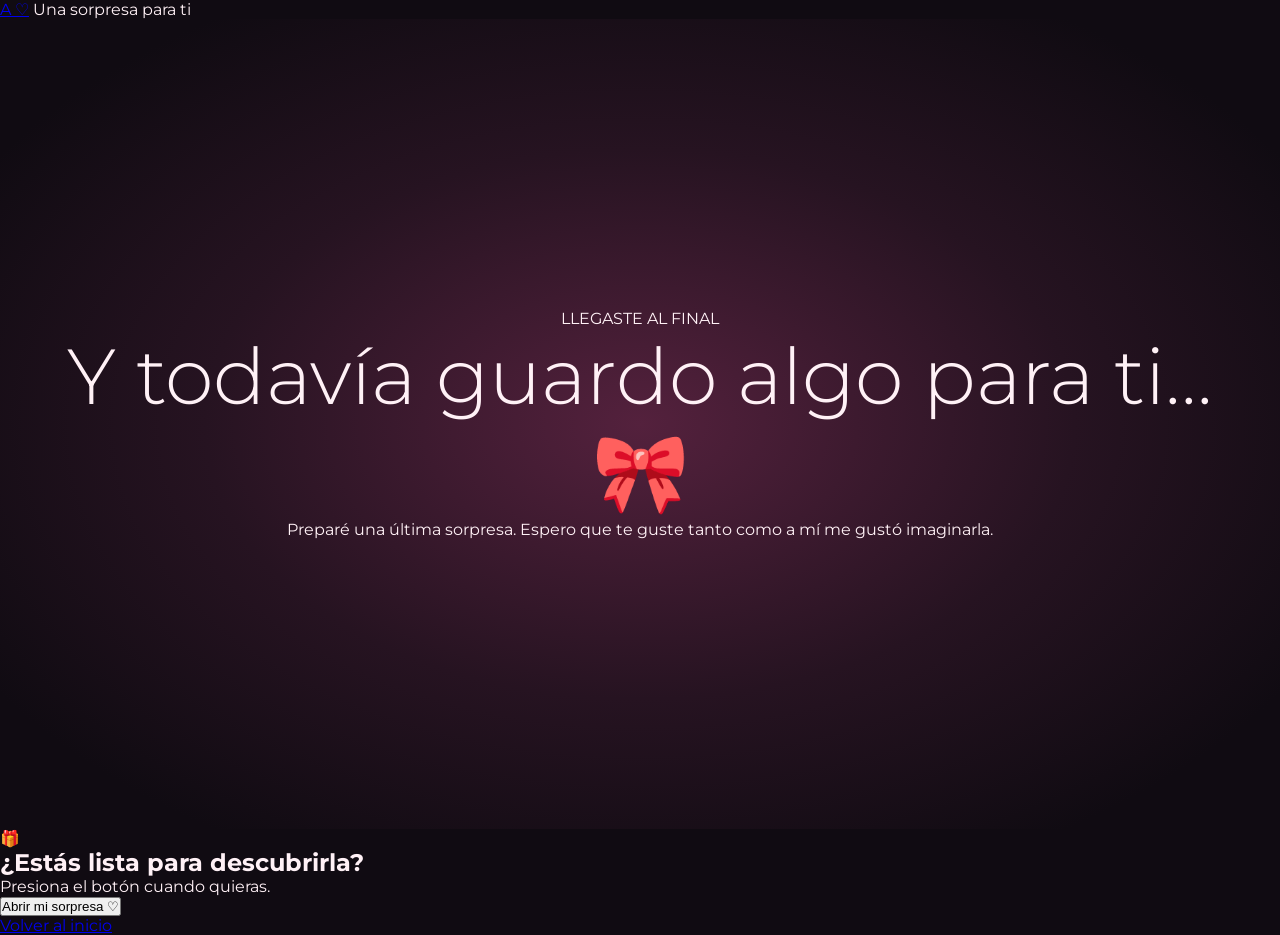
==== regalo.html @ 2ad6db89 "Add regalo.html with surprise content" ====
<!DOCTYPE html>
<html lang="es">
<head>
    <meta charset="UTF-8">
    <meta name="viewport" content="width=device-width, initial-scale=1.0">
    <title>Una última sorpresa ♡</title>
    <link rel="stylesheet" href="style.css">
</head>
<body>

    <nav class="navbar">
        <a href="index.html">A ♡</a>
        <span>Una sorpresa para ti</span>
    </nav>

    <main class="container">
        <section class="hero">
            <p class="etiqueta">LLEGASTE AL FINAL</p>
            <h1>Y todavía guardo algo para ti... 🎀</h1>
            <p>
                Preparé una última sorpresa. Espero que te guste
                tanto como a mí me gustó imaginarla.
            </p>
        </section>

        <section class="card regalo-card">
            <div class="caja-regalo">🎁</div>
            <h2>¿Estás lista para descubrirla?</h2>
            <p>Presiona el botón cuando quieras.</p>

            <button class="boton" onclick="mostrarRegalo()">
                Abrir mi sorpresa ♡
            </button>

            <div id="sorpresaFinal" hidden>
                <div class="separador"></div>

                <h2>Una historia que me gusta imaginar 🖤</h2>

                <p>
                    Quizás no crecimos juntos, pero si pudiera imaginar
                    una historia bonita, me gustaría que en ella nuestros
                    caminos se encontraran desde el principio.
                    Y si la vida nos lo permite, que podamos compartir
                    muchos momentos más. Juntos, hasta donde el corazón
                    nos lleve. ♡
                </p>

                <div class="video-contenedor">
                    <video controls playsinline>
                        <source src="video/video-abigail.mp4" type="video/mp4">
                        Tu navegador no puede reproducir este video.
                    </video>
                </div>

                <div class="separador"></div>

                <h2>Y tu regalo es... 🎀</h2>

                <p>
                    Una salida, una comida, un paseo, una aventura
                    o cualquier cosita que te haga ilusión.
                    Quiero invitarte a vivir un momento bonito conmigo,
                    si tú también quieres. Tú eliges qué te gustaría hacer. ♡
                </p>

                <p class="firma">
                    Gracias por llegar hasta aquí. ♡
                </p>
            </div>
        </section>

        <a href="index.html" class="boton">Volver al inicio</a>
    </main>

    <script src="script.js"></script>
</body>
</html>
---- style.css ----
@import url('https://fonts.googleapis.com/css2?family=Great+Vibes&family=Montserrat:wght@300;400;500;600;700&display=swap');

:root {
  --pink: #f3a2c2;
  --light-pink: #ffd9e8;
  --dark: #100b12;
  --card: #21131e;
  --muted: #cbb7c3;
}

* {
  margin: 0;
  padding: 0;
  box-sizing: border-box;
}

html {
  scroll-behavior: smooth;
}

body {
  background: var(--dark);
  color: #fff1f6;
  font-family: 'Montserrat', sans-serif;
  overflow-x: hidden;
}

.topbar {
  width: 100%;
  padding: 22px 8%;
  display: flex;
  justify-content: space-between;
  align-items: center;
  border-bottom: 1px solid #49283a;
  background: #100b12;
}

.brand {
  font-family: 'Great Vibes', cursive;
  color: var(--pink);
  font-size: 32px;
}

.top-label {
  color: #d7a2ba;
  font-size: 9px;
  letter-spacing: 3px;
}

.flag {
  font-size: 22px;
}

.hero {
  min-height: 90vh;
  position: relative;
  display: flex;
  flex-direction: column;
  justify-content: center;
  align-items: center;
  text-align: center;
  padding: 80px 25px;
  overflow: hidden;
  background:
    radial-gradient(ellipse at center, #54213d 0%, #261321 48%, #100b12 85%);
}

.eyebrow {
  color: var(--pink);
  font-size: 10px;
  letter-spacing: 4px;
  margin-bottom: 25px;
}

.hero h1 {
  font-size: clamp(42px, 8vw, 78px);
  font-weight: 300;
}

.hero h1 span {
  color: var(--pink);
  font-family: 'Great Vibes', cursive;
  font-size: 1.4em;
}

.hero-heart {
  font-size: 85px;
  color: var(--pink);
  margin: 20px;
  animation: heartbeat 1.7s infinite;
  text-shadow: 0 0 30px #f3a2c277;
}

.hero-text {
  color: var(--muted);
  font-size: 13px;
  line-height: 2;
  max-width: 500px;
  margin-bottom: 25px;
}

.small-note {
  color: #b68da1;
  font-size: 10px;
  letter-spacing: 1px;
  margin-bottom: 30px;
}

.main-button {
  display: inline-block;
  padding: 16px 28px;
  border-radius: 50px;
  background: var(--pink);
  color: #261321;
  font-size: 12px;
  font-weight: 700;
  text-decoration: none;
  transition: .3s;
  box-shadow: 0 0 25px #f3a2c233;
}

.main-button:hover {
  transform: translateY(-5px);
  background: var(--light-pink);
  box-shadow: 0 0 35px #f3a2c277;
}

.main-button span {
  margin-left: 8px;
}

.scroll-note {
  position: absolute;
  bottom: 25px;
  display: flex;
  flex-direction: column;
  gap: 8px;
  color: #b68da1;
  font-size: 8px;
  letter-spacing: 3px;
}

.floating-heart {
  position: absolute;
  color: #f3a2c244;
  font-size: 35px;
  animation: float 5s ease-in-out infinite;
}

.heart-one {
  top: 20%;
  left: 15%;
}

.heart-two {
  top: 35%;
  right: 15%;
  animation-delay: 1s;
}

.heart-three {
  bottom: 20%;
  left: 22%;
  animation-delay: 2s;
}

.intro-section {
  max-width: 750px;
  margin: auto;
  padding: 100px 25px;
  text-align: center;
}

.intro-section h2 {
  font-size: 32px;
  margin-bottom: 20px;
  font-weight: 500;
}

.intro-section > p:not(.eyebrow) {
  color: var(--muted);
  line-height: 2;
  font-size: 13px;
}

.mini-card {
  margin: 45px auto 0;
  padding: 35px 20px;
  max-width: 400px;
  background: linear-gradient(140deg, #321a2b, #1b111b);
  border: 1px solid #75405b;
  border-radius: 18px;
}

.mini-card span {
  font-size: 35px;
}

.mini-card h3 {
  margin: 15px 0 10px;
  font-size: 15px;
}

.mini-card p {
  color: var(--muted);
  font-size: 12px;
  line-height: 1.8;
}

footer {
  padding: 25px;
  text-align: center;
  border-top: 1px solid #49283a;
  color: #a78296;
  font-size: 9px;
  letter-spacing: 3px;
}

@keyframes heartbeat {
  0%, 100% { transform: scale(1); }
  50% { transform: scale(1.12); }
}

@keyframes float {
  0%, 100% { transform: translateY(0) rotate(0deg); }
  50% { transform: translateY(-25px) rotate(12deg); }
}

@media (max-width: 600px) {
  .topbar {
    padding: 18px;
  }

  .top-label {
    font-size: 7px;
    letter-spacing: 1px;
  }

  .hero {
    min-height: 85vh;
  }

  .floating-heart {
    font-size: 25px;
  }
}
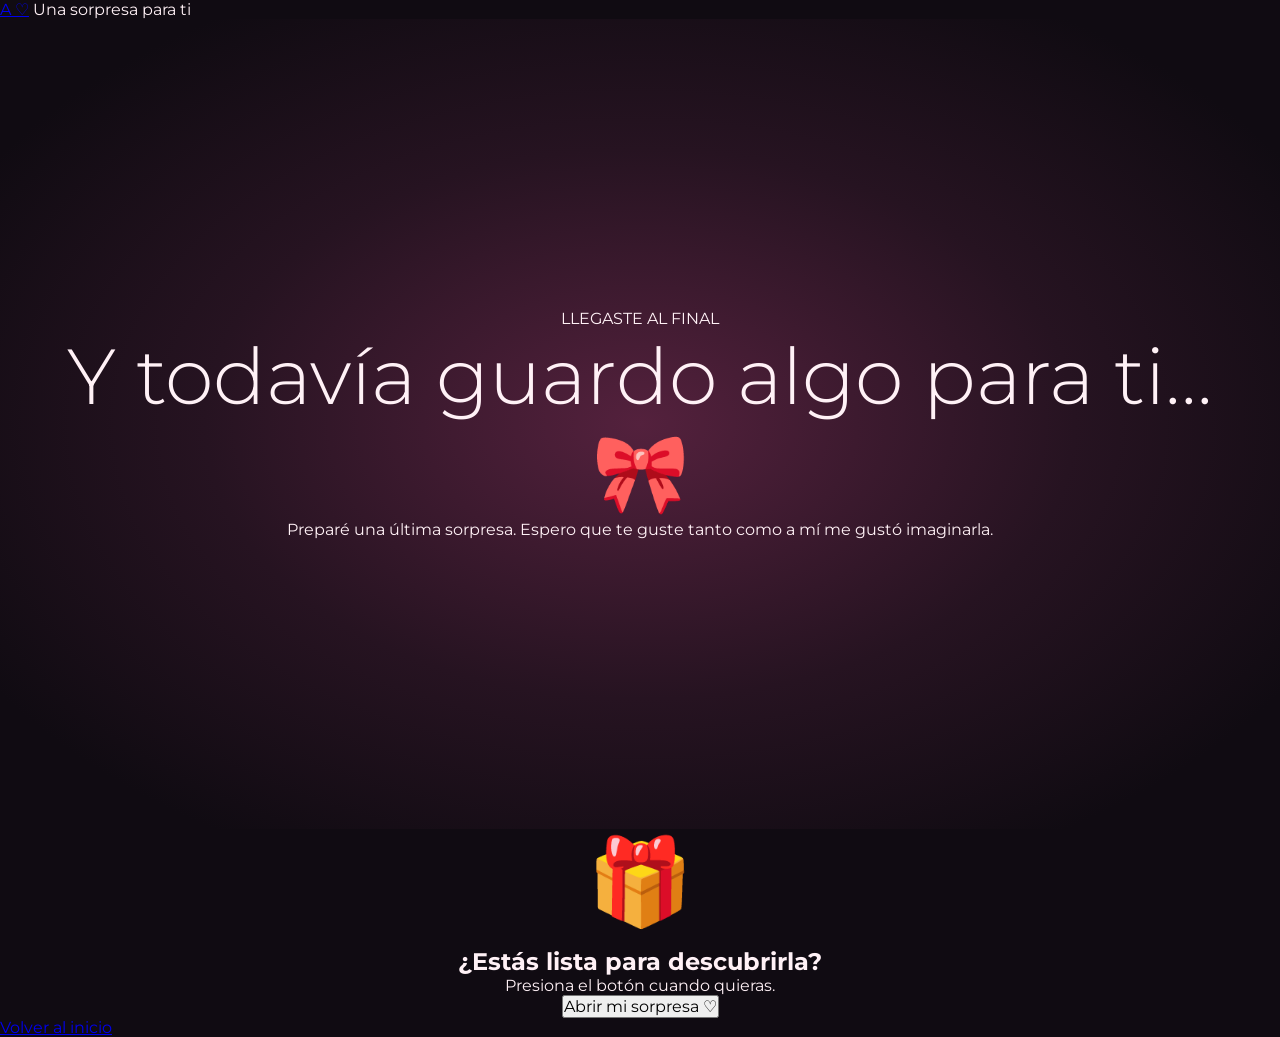
==== commit 01e7dc48: "Replace video with surprise image in regalo.html Replaced video element with an image for the surpri" ====
--- a/regalo.html
+++ b/regalo.html
@@ -47,12 +47,13 @@
                     nos lleve. ♡
                 </p>
 
-                <div class="video-contenedor">
-                    <video controls playsinline>
-                        <source src="video/video-abigail.mp4" type="video/mp4">
-                        Tu navegador no puede reproducir este video.
-                    </video>
-                </div>
+                
+<div class="video-contenedor">
+    <img
+        src="sorpresa_abigail.gif"
+        alt="Nuestra historia imaginaria"
+        class="sorpresa-gif">
+</div>
 
                 <div class="separador"></div>
 
--- a/style.css
+++ b/style.css
@@ -245,3 +245,182 @@
     font-size: 25px;
   }
 }
+
+/* SECCIONES NUEVAS */
+
+[hidden] {
+    display: none !important;
+}
+
+.cartas-grid,
+.detalles-grid {
+    display: grid;
+    grid-template-columns: repeat(2, minmax(0, 1fr));
+    gap: 18px;
+    margin: 30px 0;
+}
+
+.carta,
+.mensaje-detalle,
+.musica-card,
+.regalo-card {
+    text-align: center;
+}
+
+.sobre {
+    font-size: 42px;
+    margin-bottom: 12px;
+}
+
+.contenido-carta {
+    margin-top: 18px;
+    padding: 18px;
+    border-radius: 15px;
+    background: rgba(255, 105, 180, 0.10);
+    line-height: 1.8;
+    text-align: left;
+}
+
+.detalle {
+    min-height: 130px;
+    padding: 20px;
+    border: 1px solid rgba(255, 105, 180, 0.35);
+    border-radius: 18px;
+    background: rgba(255, 255, 255, 0.05);
+    color: inherit;
+    cursor: pointer;
+    transition: transform 0.25s, background 0.25s;
+}
+
+.detalle:hover {
+    transform: translateY(-5px);
+    background: rgba(255, 105, 180, 0.15);
+}
+
+.detalle span {
+    display: block;
+    font-size: 35px;
+    margin-bottom: 10px;
+}
+
+.detalle small {
+    font-size: 13px;
+}
+
+.mensaje-detalle {
+    margin: 30px 0;
+    min-height: 160px;
+}
+
+.portada-musica {
+    width: 150px;
+    height: 150px;
+    margin: 0 auto 25px;
+    border-radius: 22px;
+    display: grid;
+    place-items: center;
+    font-size: 75px;
+    color: white;
+    background: linear-gradient(135deg, #ff69b4, #8b174e);
+    box-shadow: 0 10px 35px rgba(255, 105, 180, 0.2);
+}
+
+.nota-musica {
+    margin-top: 22px;
+    opacity: 0.75;
+    font-size: 14px;
+}
+
+.caja-regalo {
+    font-size: 85px;
+    margin-bottom: 15px;
+    animation: latido 1.5s infinite;
+}
+
+@keyframes latido {
+    0%, 100% { transform: scale(1); }
+    50% { transform: scale(1.08); }
+}
+
+.separador {
+    height: 1px;
+    margin: 30px 0;
+    background: rgba(255, 105, 180, 0.3);
+}
+
+.video-contenedor {
+    width: 100%;
+    max-width: 650px;
+    margin: 25px auto;
+}
+
+.video-contenedor video {
+    width: 100%;
+    border-radius: 18px;
+    display: block;
+}
+
+.firma {
+    margin-top: 30px;
+    font-size: 18px;
+    color: #ff8ac4;
+}
+
+.opciones {
+    display: grid;
+    gap: 12px;
+    margin: 20px 0;
+}
+
+.opcion {
+    padding: 13px;
+    border: 1px solid rgba(255, 105, 180, 0.35);
+    border-radius: 12px;
+    background: rgba(255, 255, 255, 0.05);
+    color: inherit;
+    cursor: pointer;
+}
+
+.opcion:hover:not(:disabled) {
+    background: rgba(255, 105, 180, 0.18);
+}
+
+.opcion:disabled {
+    opacity: 0.6;
+    cursor: default;
+}
+
+button,
+.boton {
+    font: inherit;
+}
+
+@media (max-width: 600px) {
+    .cartas-grid,
+    .detalles-grid {
+        grid-template-columns: 1fr;
+    }
+
+.reproductor {
+    margin: 25px auto;
+    padding: 22px;
+    max-width: 450px;
+    border-radius: 20px;
+    background: rgba(255, 105, 180, 0.10);
+    border: 1px solid rgba(255, 105, 180, 0.3);
+}
+
+.reproductor audio {
+    width: 100%;
+    margin-top: 15px;
+}
+
+.reproductor p {
+    font-weight: bold;
+    color: #ff8ac4;
+}
+
+    .detalle {
+        min-height: 105px;
+    }
+}
